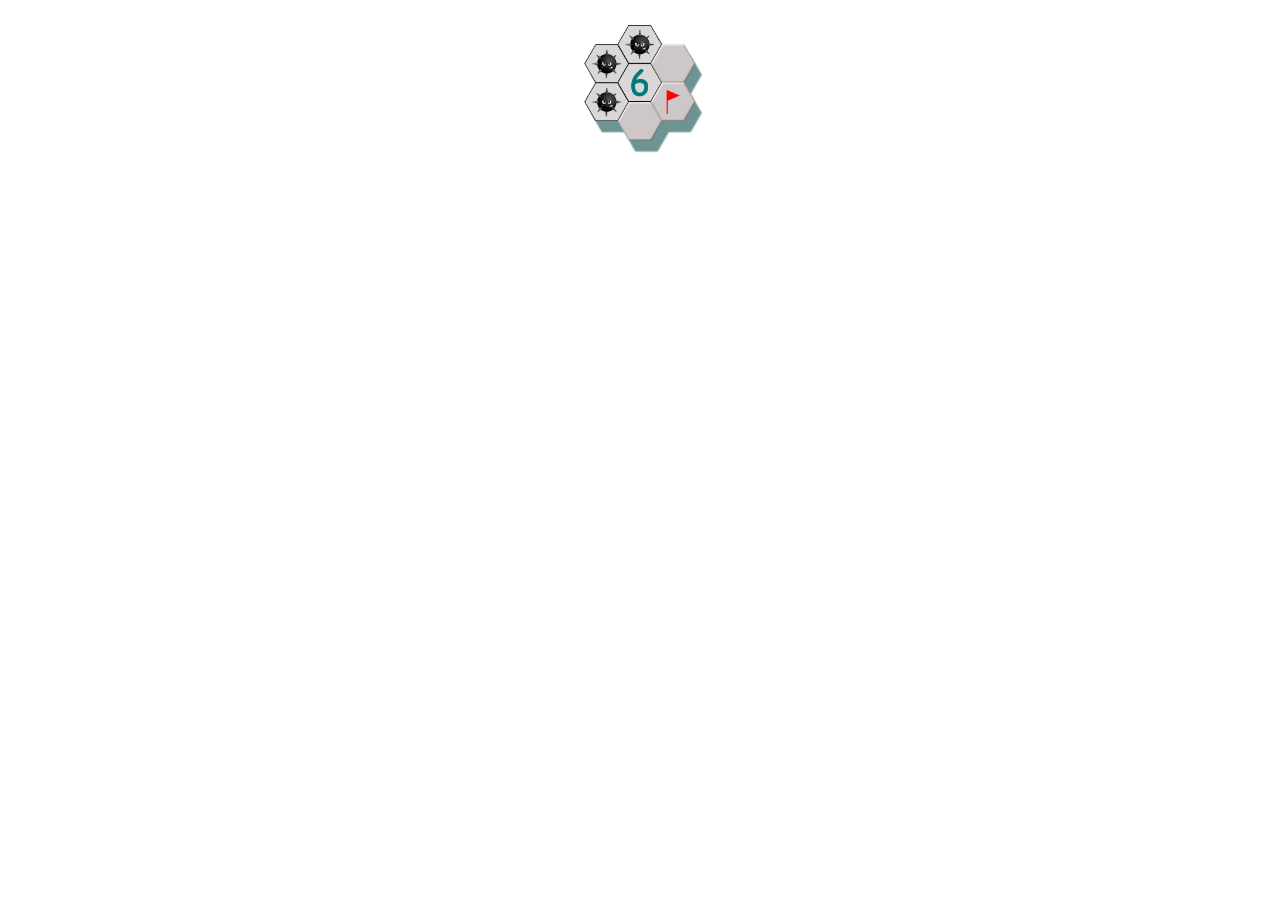
==== index.html @ 74924460 "Add files via upload" ====
<!doctype html><html lang="en"><head><meta charset="utf-8"/><link rel="shortcut icon" href="/favicon.ico"/><meta name="viewport" content="width=device-width,initial-scale=1"/><meta name="theme-color" content="#000000"/><meta name="description" content="Web site created using create-react-app"/><link rel="manifest" href="/manifest.json"/><style>.loading-page-backdrop{width:100%;height:100%;left:0;top:0;z-index:997;position:fixed;background-position:center;background-size:cover}.loading-page-backdrop:after{content:'';z-index:998;width:100%;height:100%;position:fixed;left:0;top:0;background-color:rgba(0,0,0,.7);opacity:.5}.loader-box{overflow:hidden;position:fixed;z-index:999;top:50%;margin-top:-75px;left:50%;margin-left:-75px;width:150px;height:150px}.loader-box:after{content:"";background-size:30px;background-position:50%;background-repeat:no-repeat;width:150px;height:150px;position:absolute;top:0;background-image:url(../images/logo.png);left:0}.loader{position:absolute;opacity:.7}.loader circle{-webkit-animation:draw 2s infinite ease-in-out;animation:draw 2s infinite ease-in-out;-webkit-transform-origin:75px 75px;transform-origin:75px 75px;-webkit-transform:rotate(-90deg);transform:rotate(-90deg)}.loader-2 circle,.loader-6 circle{-webkit-animation-delay:.5s;animation-delay:.5s}.loader-7 circle{-webkit-animation-delay:1s;animation-delay:1s}.loader-4 circle,.loader-8 circle{-webkit-animation-delay:1.5s;animation-delay:1.5s}.loader-3{left:-150px;-webkit-transform:rotateY(180deg);transform:rotateY(180deg)}.loader-6,.loader-7,.loader-8{left:-150px;-webkit-transform:rotateX(180deg) rotateY(180deg);transform:rotateX(180deg) rotateY(180deg)}.loader-5 circle{opacity:.2}@-webkit-keyframes draw{50%{stroke-dashoffset:0;-webkit-transform:scale(.5);transform:scale(.5)}}@keyframes draw{50%{stroke-dashoffset:0;-webkit-transform:scale(.5);transform:scale(.5)}}.loading-page-backdrop{width:100%;height:100%;left:0;top:0;z-index:997;position:fixed;background-position:center;background-size:cover}.loading-page-backdrop:after{content:'';z-index:998;width:100%;height:100%;position:fixed;left:0;top:0;background-color:rgba(0,0,0,.7);opacity:.5}.loader-box{overflow:hidden;position:fixed;z-index:999;top:50%;margin-top:-75px;left:50%;margin-left:-75px;width:150px;height:150px}.loader-box:after{content:"";background-size:30px;background-position:50%;background-repeat:no-repeat;width:150px;height:150px;position:absolute;top:0;background-image:url([data-uri]);left:0}.loader{position:absolute;opacity:.7}.loader circle{-webkit-animation:draw 2s infinite ease-in-out;animation:draw 2s infinite ease-in-out;-webkit-transform-origin:75px 75px;transform-origin:75px 75px;-webkit-transform:rotate(-90deg);transform:rotate(-90deg)}.loader-2 circle,.loader-6 circle{-webkit-animation-delay:.5s;animation-delay:.5s}.loader-7 circle{-webkit-animation-delay:1s;animation-delay:1s}.loader-4 circle,.loader-8 circle{-webkit-animation-delay:1.5s;animation-delay:1.5s}.loader-3{left:-150px;-webkit-transform:rotateY(180deg);transform:rotateY(180deg)}.loader-6,.loader-7,.loader-8{left:-150px;-webkit-transform:rotateX(180deg) rotateY(180deg);transform:rotateX(180deg) rotateY(180deg)}.loader-5 circle{opacity:.2}@-webkit-keyframes draw{50%{stroke-dashoffset:0;-webkit-transform:scale(.5);transform:scale(.5)}}@keyframes draw{50%{stroke-dashoffset:0;-webkit-transform:scale(.5);transform:scale(.5)}}</style><title>React App</title><link href="/static/css/main.c68bde2b.chunk.css" rel="stylesheet"></head><body><noscript>You need to enable JavaScript to run this app.</noscript><img src="./logo.png" alt="" style="display:block;width:150px;margin:0 auto"/><div id="root"></div><script>!function(p){function e(e){for(var r,t,n=e[0],o=e[1],u=e[2],i=0,l=[];i<n.length;i++)t=n[i],Object.prototype.hasOwnProperty.call(a,t)&&a[t]&&l.push(a[t][0]),a[t]=0;for(r in o)Object.prototype.hasOwnProperty.call(o,r)&&(p[r]=o[r]);for(s&&s(e);l.length;)l.shift()();return c.push.apply(c,u||[]),f()}function f(){for(var e,r=0;r<c.length;r++){for(var t=c[r],n=!0,o=1;o<t.length;o++){var u=t[o];0!==a[u]&&(n=!1)}n&&(c.splice(r--,1),e=i(i.s=t[0]))}return e}var t={},a={1:0},c=[];function i(e){if(t[e])return t[e].exports;var r=t[e]={i:e,l:!1,exports:{}};return p[e].call(r.exports,r,r.exports,i),r.l=!0,r.exports}i.m=p,i.c=t,i.d=function(e,r,t){i.o(e,r)||Object.defineProperty(e,r,{enumerable:!0,get:t})},i.r=function(e){"undefined"!=typeof Symbol&&Symbol.toStringTag&&Object.defineProperty(e,Symbol.toStringTag,{value:"Module"}),Object.defineProperty(e,"__esModule",{value:!0})},i.t=function(r,e){if(1&e&&(r=i(r)),8&e)return r;if(4&e&&"object"==typeof r&&r&&r.__esModule)return r;var t=Object.create(null);if(i.r(t),Object.defineProperty(t,"default",{enumerable:!0,value:r}),2&e&&"string"!=typeof r)for(var n in r)i.d(t,n,function(e){return r[e]}.bind(null,n));return t},i.n=function(e){var r=e&&e.__esModule?function(){return e.default}:function(){return e};return i.d(r,"a",r),r},i.o=function(e,r){return Object.prototype.hasOwnProperty.call(e,r)},i.p="/";var r=window.webpackJsonpminesweeper=window.webpackJsonpminesweeper||[],n=r.push.bind(r);r.push=e,r=r.slice();for(var o=0;o<r.length;o++)e(r[o]);var s=n;f()}([])</script><script src="/static/js/2.ddbd9e26.chunk.js"></script><script src="/static/js/main.68f716b7.chunk.js"></script></body></html>
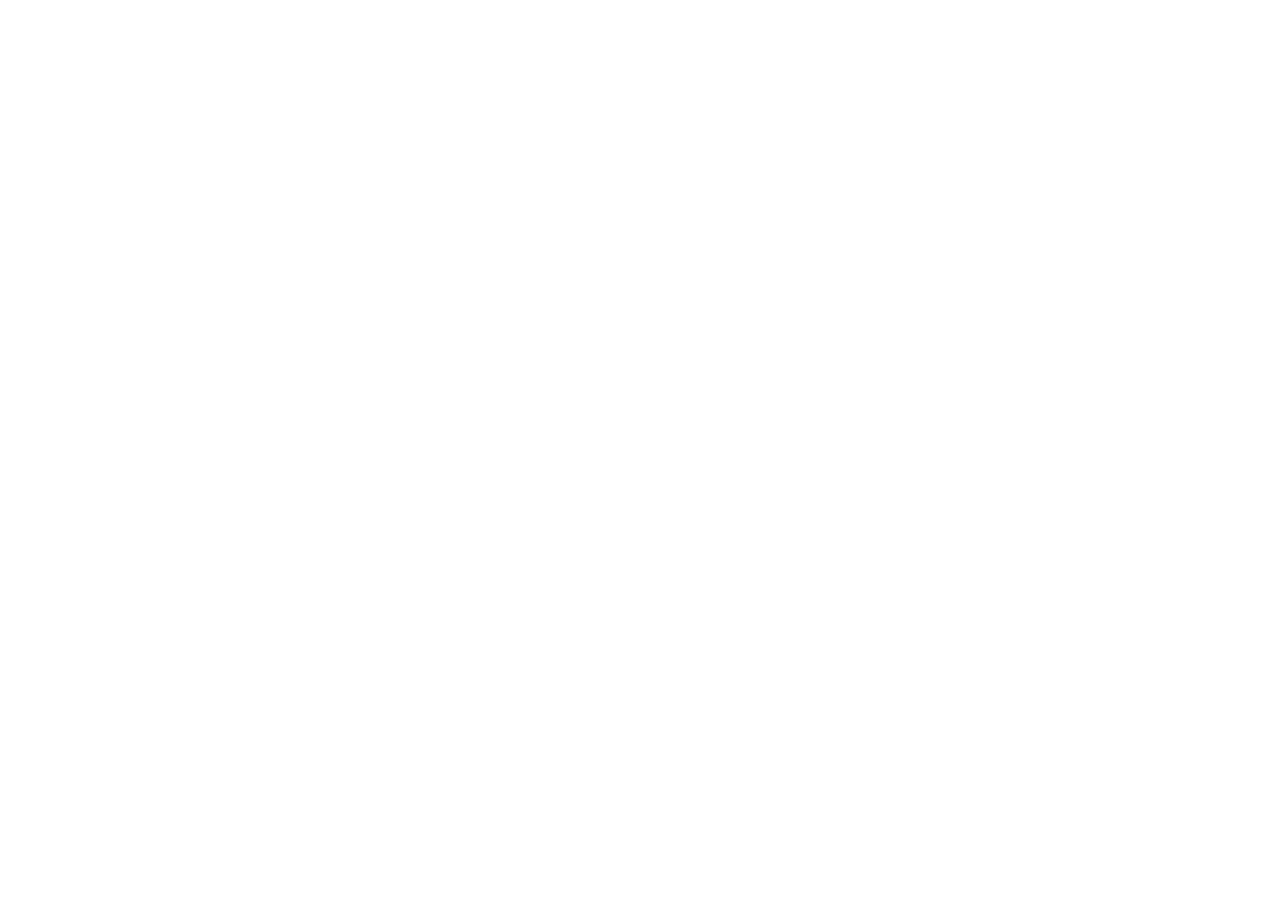
==== commit 274811a5: "fix" ====
--- a/index.html
+++ b/index.html
@@ -1 +1 @@
-<!doctype html><html lang="en"><head><meta charset="utf-8"/><link rel="shortcut icon" href="/favicon.ico"/><meta name="viewport" content="width=device-width,initial-scale=1"/><meta name="theme-color" content="#000000"/><meta name="description" content="Web site created using create-react-app"/><link rel="manifest" href="/manifest.json"/><style>.loading-page-backdrop{width:100%;height:100%;left:0;top:0;z-index:997;position:fixed;background-position:center;background-size:cover}.loading-page-backdrop:after{content:'';z-index:998;width:100%;height:100%;position:fixed;left:0;top:0;background-color:rgba(0,0,0,.7);opacity:.5}.loader-box{overflow:hidden;position:fixed;z-index:999;top:50%;margin-top:-75px;left:50%;margin-left:-75px;width:150px;height:150px}.loader-box:after{content:"";background-size:30px;background-position:50%;background-repeat:no-repeat;width:150px;height:150px;position:absolute;top:0;background-image:url(../images/logo.png);left:0}.loader{position:absolute;opacity:.7}.loader circle{-webkit-animation:draw 2s infinite ease-in-out;animation:draw 2s infinite ease-in-out;-webkit-transform-origin:75px 75px;transform-origin:75px 75px;-webkit-transform:rotate(-90deg);transform:rotate(-90deg)}.loader-2 circle,.loader-6 circle{-webkit-animation-delay:.5s;animation-delay:.5s}.loader-7 circle{-webkit-animation-delay:1s;animation-delay:1s}.loader-4 circle,.loader-8 circle{-webkit-animation-delay:1.5s;animation-delay:1.5s}.loader-3{left:-150px;-webkit-transform:rotateY(180deg);transform:rotateY(180deg)}.loader-6,.loader-7,.loader-8{left:-150px;-webkit-transform:rotateX(180deg) rotateY(180deg);transform:rotateX(180deg) rotateY(180deg)}.loader-5 circle{opacity:.2}@-webkit-keyframes draw{50%{stroke-dashoffset:0;-webkit-transform:scale(.5);transform:scale(.5)}}@keyframes draw{50%{stroke-dashoffset:0;-webkit-transform:scale(.5);transform:scale(.5)}}.loading-page-backdrop{width:100%;height:100%;left:0;top:0;z-index:997;position:fixed;background-position:center;background-size:cover}.loading-page-backdrop:after{content:'';z-index:998;width:100%;height:100%;position:fixed;left:0;top:0;background-color:rgba(0,0,0,.7);opacity:.5}.loader-box{overflow:hidden;position:fixed;z-index:999;top:50%;margin-top:-75px;left:50%;margin-left:-75px;width:150px;height:150px}.loader-box:after{content:"";background-size:30px;background-position:50%;background-repeat:no-repeat;width:150px;height:150px;position:absolute;top:0;background-image:url([data-uri]);left:0}.loader{position:absolute;opacity:.7}.loader circle{-webkit-animation:draw 2s infinite ease-in-out;animation:draw 2s infinite ease-in-out;-webkit-transform-origin:75px 75px;transform-origin:75px 75px;-webkit-transform:rotate(-90deg);transform:rotate(-90deg)}.loader-2 circle,.loader-6 circle{-webkit-animation-delay:.5s;animation-delay:.5s}.loader-7 circle{-webkit-animation-delay:1s;animation-delay:1s}.loader-4 circle,.loader-8 circle{-webkit-animation-delay:1.5s;animation-delay:1.5s}.loader-3{left:-150px;-webkit-transform:rotateY(180deg);transform:rotateY(180deg)}.loader-6,.loader-7,.loader-8{left:-150px;-webkit-transform:rotateX(180deg) rotateY(180deg);transform:rotateX(180deg) rotateY(180deg)}.loader-5 circle{opacity:.2}@-webkit-keyframes draw{50%{stroke-dashoffset:0;-webkit-transform:scale(.5);transform:scale(.5)}}@keyframes draw{50%{stroke-dashoffset:0;-webkit-transform:scale(.5);transform:scale(.5)}}</style><title>React App</title><link href="/static/css/main.c68bde2b.chunk.css" rel="stylesheet"></head><body><noscript>You need to enable JavaScript to run this app.</noscript><img src="./logo.png" alt="" style="display:block;width:150px;margin:0 auto"/><div id="root"></div><script>!function(p){function e(e){for(var r,t,n=e[0],o=e[1],u=e[2],i=0,l=[];i<n.length;i++)t=n[i],Object.prototype.hasOwnProperty.call(a,t)&&a[t]&&l.push(a[t][0]),a[t]=0;for(r in o)Object.prototype.hasOwnProperty.call(o,r)&&(p[r]=o[r]);for(s&&s(e);l.length;)l.shift()();return c.push.apply(c,u||[]),f()}function f(){for(var e,r=0;r<c.length;r++){for(var t=c[r],n=!0,o=1;o<t.length;o++){var u=t[o];0!==a[u]&&(n=!1)}n&&(c.splice(r--,1),e=i(i.s=t[0]))}return e}var t={},a={1:0},c=[];function i(e){if(t[e])return t[e].exports;var r=t[e]={i:e,l:!1,exports:{}};return p[e].call(r.exports,r,r.exports,i),r.l=!0,r.exports}i.m=p,i.c=t,i.d=function(e,r,t){i.o(e,r)||Object.defineProperty(e,r,{enumerable:!0,get:t})},i.r=function(e){"undefined"!=typeof Symbol&&Symbol.toStringTag&&Object.defineProperty(e,Symbol.toStringTag,{value:"Module"}),Object.defineProperty(e,"__esModule",{value:!0})},i.t=function(r,e){if(1&e&&(r=i(r)),8&e)return r;if(4&e&&"object"==typeof r&&r&&r.__esModule)return r;var t=Object.create(null);if(i.r(t),Object.defineProperty(t,"default",{enumerable:!0,value:r}),2&e&&"string"!=typeof r)for(var n in r)i.d(t,n,function(e){return r[e]}.bind(null,n));return t},i.n=function(e){var r=e&&e.__esModule?function(){return e.default}:function(){return e};return i.d(r,"a",r),r},i.o=function(e,r){return Object.prototype.hasOwnProperty.call(e,r)},i.p="/";var r=window.webpackJsonpminesweeper=window.webpackJsonpminesweeper||[],n=r.push.bind(r);r.push=e,r=r.slice();for(var o=0;o<r.length;o++)e(r[o]);var s=n;f()}([])</script><script src="/static/js/2.ddbd9e26.chunk.js"></script><script src="/static/js/main.68f716b7.chunk.js"></script></body></html>+<!doctype html><html lang="en"><head><meta charset="utf-8"><title>Landing Page</title><link rel="stylesheet" href="https://maxcdn.bootstrapcdn.com/bootstrap/4.0.0/css/bootstrap.min.css" integrity="sha384-Gn5384xqQ1aoWXA+058RXPxPg6fy4IWvTNh0E263XmFcJlSAwiGgFAW/dAiS6JXm" crossorigin="anonymous"><link href="/macaw/static/css/2.925cf2a4.chunk.css" rel="stylesheet"><link href="/macaw/static/css/main.861d5b7c.chunk.css" rel="stylesheet"></head><body><div id="root"></div><script>!function(l){function e(e){for(var r,t,n=e[0],o=e[1],u=e[2],a=0,p=[];a<n.length;a++)t=n[a],Object.prototype.hasOwnProperty.call(i,t)&&i[t]&&p.push(i[t][0]),i[t]=0;for(r in o)Object.prototype.hasOwnProperty.call(o,r)&&(l[r]=o[r]);for(s&&s(e);p.length;)p.shift()();return c.push.apply(c,u||[]),f()}function f(){for(var e,r=0;r<c.length;r++){for(var t=c[r],n=!0,o=1;o<t.length;o++){var u=t[o];0!==i[u]&&(n=!1)}n&&(c.splice(r--,1),e=a(a.s=t[0]))}return e}var t={},i={1:0},c=[];function a(e){if(t[e])return t[e].exports;var r=t[e]={i:e,l:!1,exports:{}};return l[e].call(r.exports,r,r.exports,a),r.l=!0,r.exports}a.m=l,a.c=t,a.d=function(e,r,t){a.o(e,r)||Object.defineProperty(e,r,{enumerable:!0,get:t})},a.r=function(e){"undefined"!=typeof Symbol&&Symbol.toStringTag&&Object.defineProperty(e,Symbol.toStringTag,{value:"Module"}),Object.defineProperty(e,"__esModule",{value:!0})},a.t=function(r,e){if(1&e&&(r=a(r)),8&e)return r;if(4&e&&"object"==typeof r&&r&&r.__esModule)return r;var t=Object.create(null);if(a.r(t),Object.defineProperty(t,"default",{enumerable:!0,value:r}),2&e&&"string"!=typeof r)for(var n in r)a.d(t,n,function(e){return r[e]}.bind(null,n));return t},a.n=function(e){var r=e&&e.__esModule?function(){return e.default}:function(){return e};return a.d(r,"a",r),r},a.o=function(e,r){return Object.prototype.hasOwnProperty.call(e,r)},a.p="/macaw/";var r=this["webpackJsonpmy-app"]=this["webpackJsonpmy-app"]||[],n=r.push.bind(r);r.push=e,r=r.slice();for(var o=0;o<r.length;o++)e(r[o]);var s=n;f()}([])</script><script src="/macaw/static/js/2.ccd366b1.chunk.js"></script><script src="/macaw/static/js/main.ddc75158.chunk.js"></script></body></html>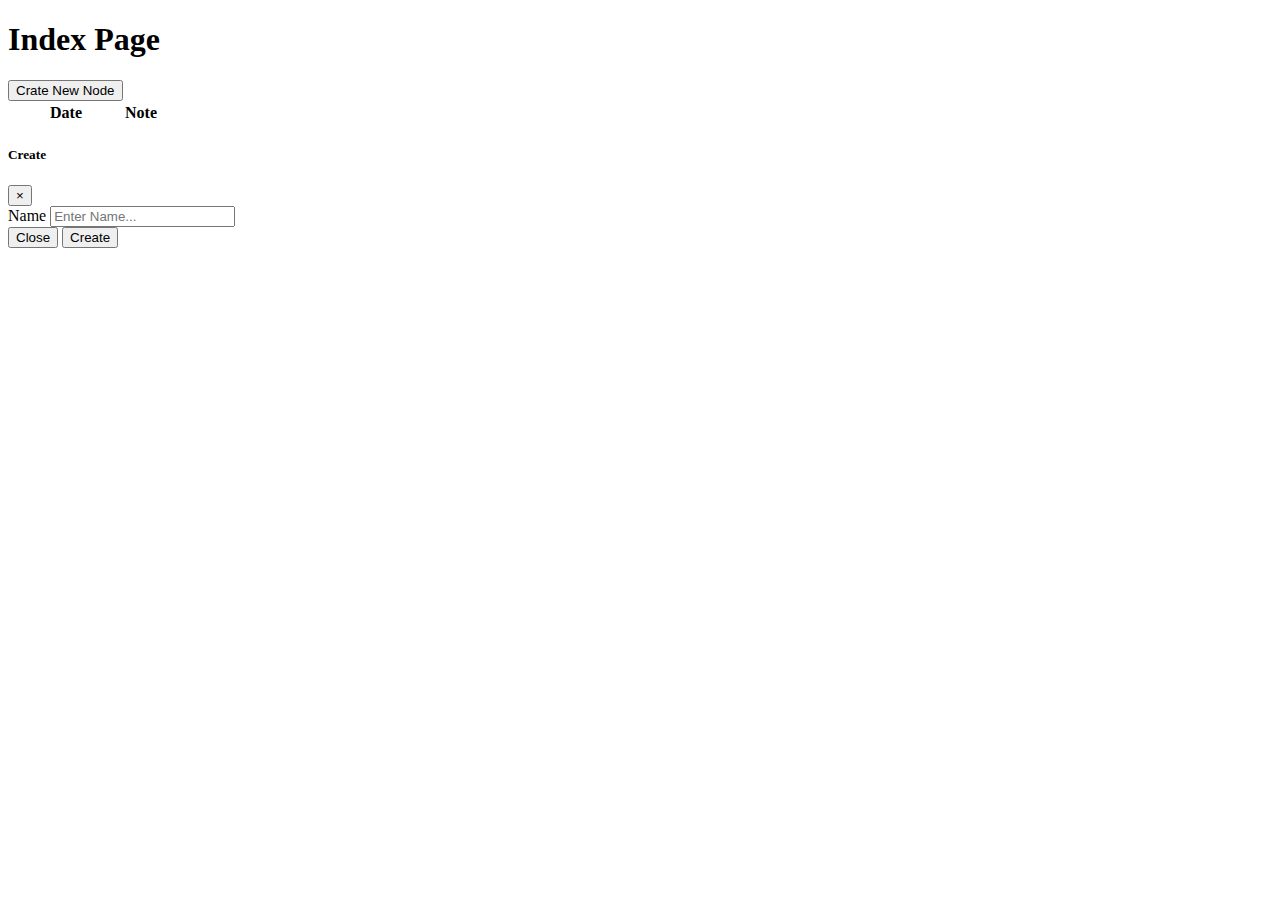
==== commit 9b05ac0f: "update" ====
--- a/index.html
+++ b/index.html
@@ -1 +1,55 @@
-<!doctype html><html lang="en"><head><meta charset="utf-8"><title>Landing Page</title><link rel="stylesheet" href="https://maxcdn.bootstrapcdn.com/bootstrap/4.0.0/css/bootstrap.min.css" integrity="sha384-Gn5384xqQ1aoWXA+058RXPxPg6fy4IWvTNh0E263XmFcJlSAwiGgFAW/dAiS6JXm" crossorigin="anonymous"><link href="/macaw/static/css/2.925cf2a4.chunk.css" rel="stylesheet"><link href="/macaw/static/css/main.861d5b7c.chunk.css" rel="stylesheet"></head><body><div id="root"></div><script>!function(l){function e(e){for(var r,t,n=e[0],o=e[1],u=e[2],a=0,p=[];a<n.length;a++)t=n[a],Object.prototype.hasOwnProperty.call(i,t)&&i[t]&&p.push(i[t][0]),i[t]=0;for(r in o)Object.prototype.hasOwnProperty.call(o,r)&&(l[r]=o[r]);for(s&&s(e);p.length;)p.shift()();return c.push.apply(c,u||[]),f()}function f(){for(var e,r=0;r<c.length;r++){for(var t=c[r],n=!0,o=1;o<t.length;o++){var u=t[o];0!==i[u]&&(n=!1)}n&&(c.splice(r--,1),e=a(a.s=t[0]))}return e}var t={},i={1:0},c=[];function a(e){if(t[e])return t[e].exports;var r=t[e]={i:e,l:!1,exports:{}};return l[e].call(r.exports,r,r.exports,a),r.l=!0,r.exports}a.m=l,a.c=t,a.d=function(e,r,t){a.o(e,r)||Object.defineProperty(e,r,{enumerable:!0,get:t})},a.r=function(e){"undefined"!=typeof Symbol&&Symbol.toStringTag&&Object.defineProperty(e,Symbol.toStringTag,{value:"Module"}),Object.defineProperty(e,"__esModule",{value:!0})},a.t=function(r,e){if(1&e&&(r=a(r)),8&e)return r;if(4&e&&"object"==typeof r&&r&&r.__esModule)return r;var t=Object.create(null);if(a.r(t),Object.defineProperty(t,"default",{enumerable:!0,value:r}),2&e&&"string"!=typeof r)for(var n in r)a.d(t,n,function(e){return r[e]}.bind(null,n));return t},a.n=function(e){var r=e&&e.__esModule?function(){return e.default}:function(){return e};return a.d(r,"a",r),r},a.o=function(e,r){return Object.prototype.hasOwnProperty.call(e,r)},a.p="/macaw/";var r=this["webpackJsonpmy-app"]=this["webpackJsonpmy-app"]||[],n=r.push.bind(r);r.push=e,r=r.slice();for(var o=0;o<r.length;o++)e(r[o]);var s=n;f()}([])</script><script src="/macaw/static/js/2.ccd366b1.chunk.js"></script><script src="/macaw/static/js/main.ddc75158.chunk.js"></script></body></html>+<!DOCTYPE html>
+<html>
+	<head>
+		<meta name="viewport" content="width=device-width, initial-scale=1.0">
+		<title>Index page</title>
+	<meta name="theme-color" content="#ffffff" /><link rel="manifest" href="/macaw/manifest.888daff360ffde642e4d144172761f1f.json" crossorigin="use-credentials" /></head>
+	<body>
+		<div class="container ">
+			<div class="row justify-content-md-center">
+				<div class="col col-lg-8" action="#">
+					<h1 class="text-center">Index Page</h1>
+					<div id="good_day"></div>
+					<button type="button" id="open_modal_btn" class="btn btn-primary float-right">Crate New Node</button>
+					<div class="clearfix"></div>
+					<div class="d-none" id="table">
+						<table class="table mt-3">
+						  <thead>
+						    <tr>
+						      <th class="text-center" width="110">Date</th>
+						      <th class="text-center">Note</th>
+						    </tr>
+						  </thead>
+						  <tbody id="tbody"></tbody>
+						</table>
+					</div>
+    		</div>
+			</div>
+		</div>
+		<div id="create_node_modal" class="d-none">
+			<div class="modal d-block">
+			  <div class="modal-dialog">
+			    <form class="modal-content" id="form" action="#">
+			      <div class="modal-header">
+			        <h5 class="modal-title">Create</h5>
+			        <button type="button" class="close button-close">
+			          <span aria-hidden="true">×</span>
+			        </button>
+			      </div>
+			      <div class="modal-body">
+			        <div class="form-group">
+				    		<label for="name">Name</label>
+				    		<input type="text" class="form-control" id="name" name="name" placeholder="Enter Name...">
+				  		</div>
+			      </div>
+			      <div class="modal-footer">
+			        <button type="button" class="btn btn-secondary button-close">Close</button>
+			        <button type="submit" class="btn btn-primary">Create</button>
+			      </div>
+			    </form>
+			  </div>
+			</div>
+			<div class="modal-backdrop fade show"></div>
+		</div>
+	<script src="/macaw/index.bundle.js"></script></body>
+</html>